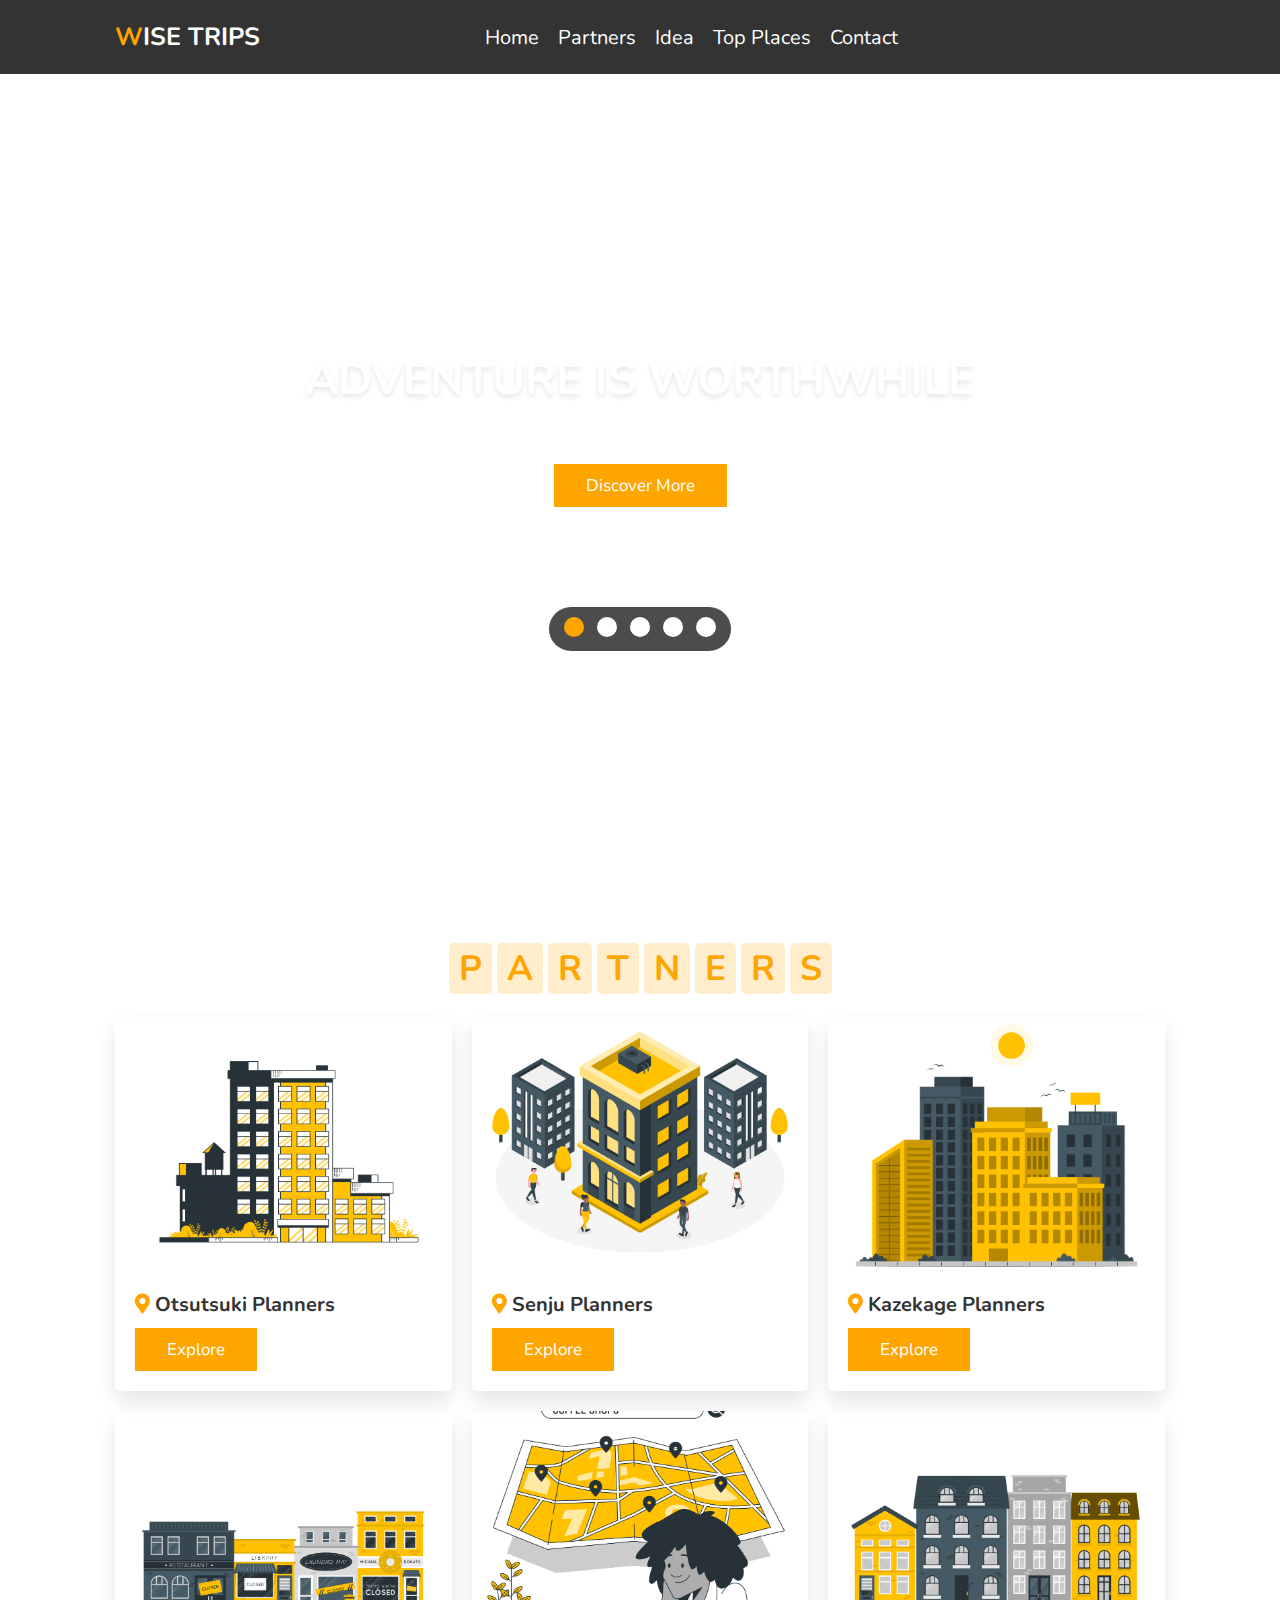
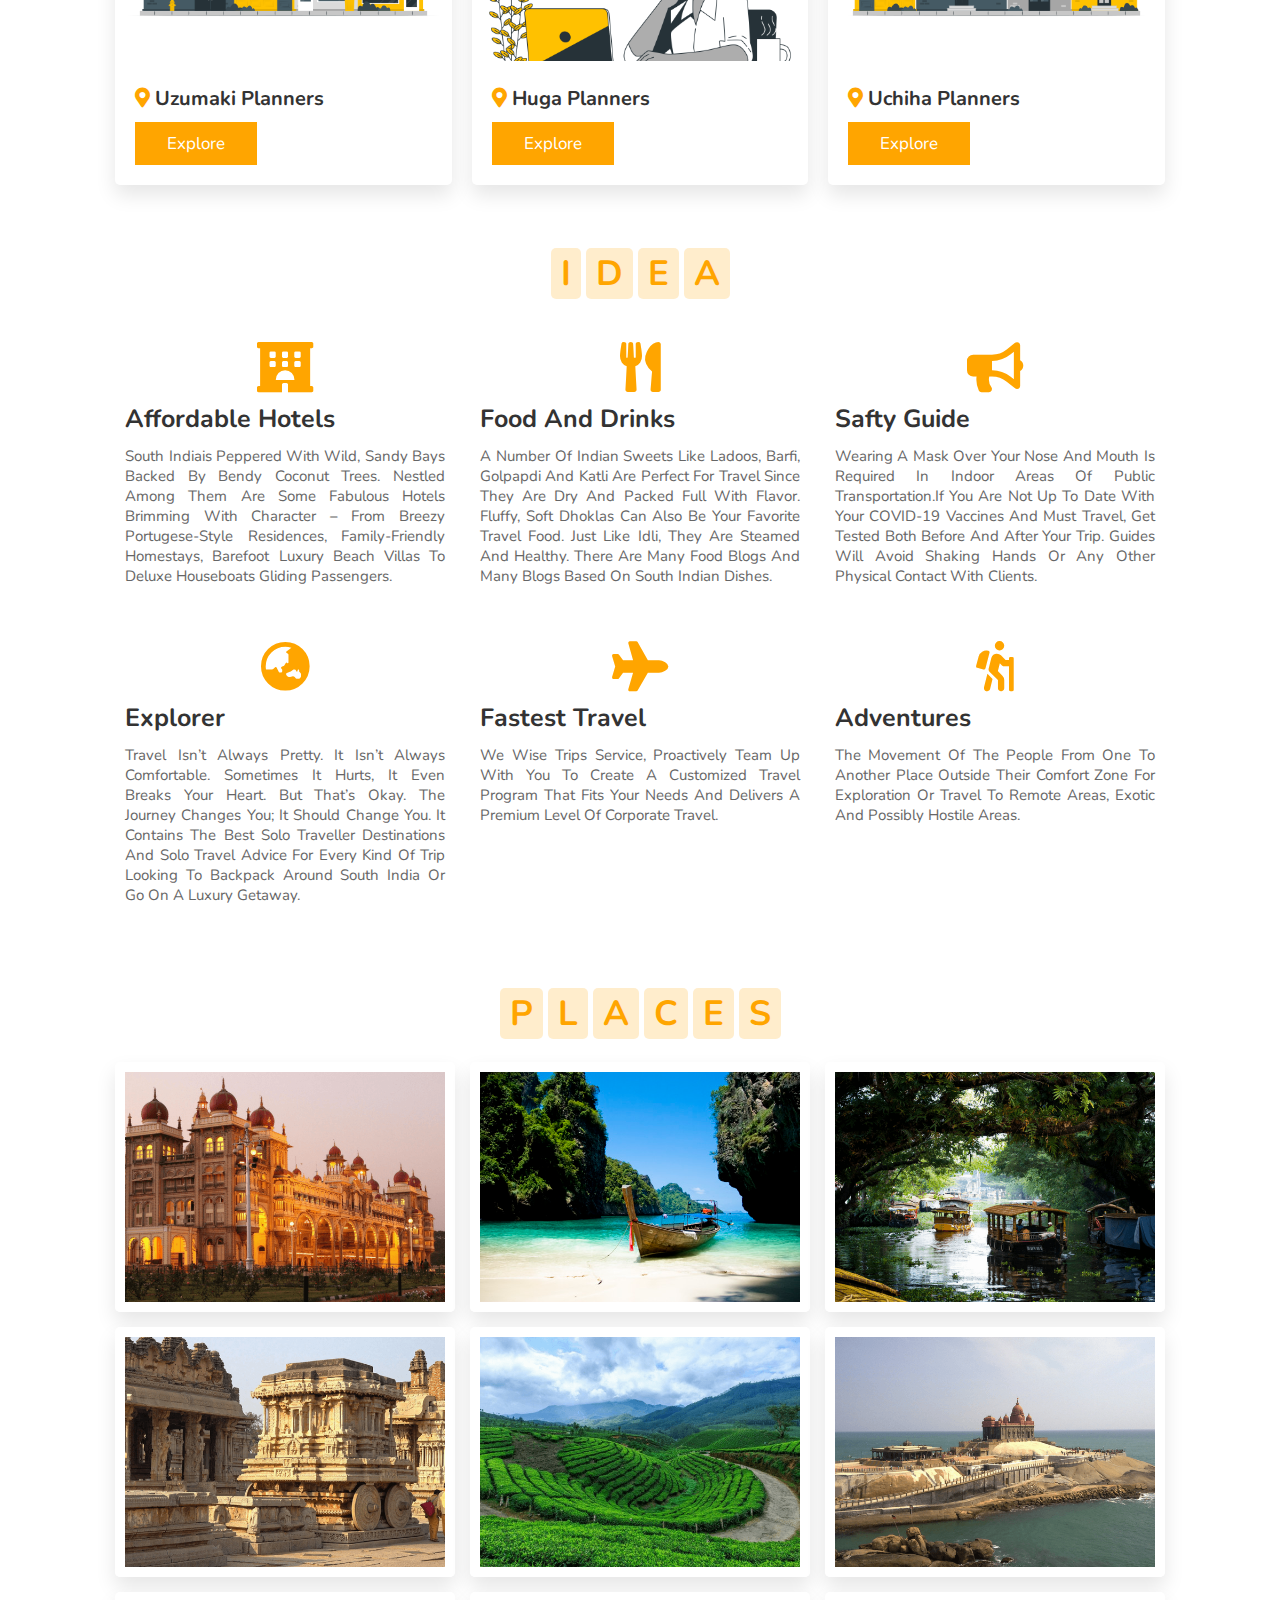
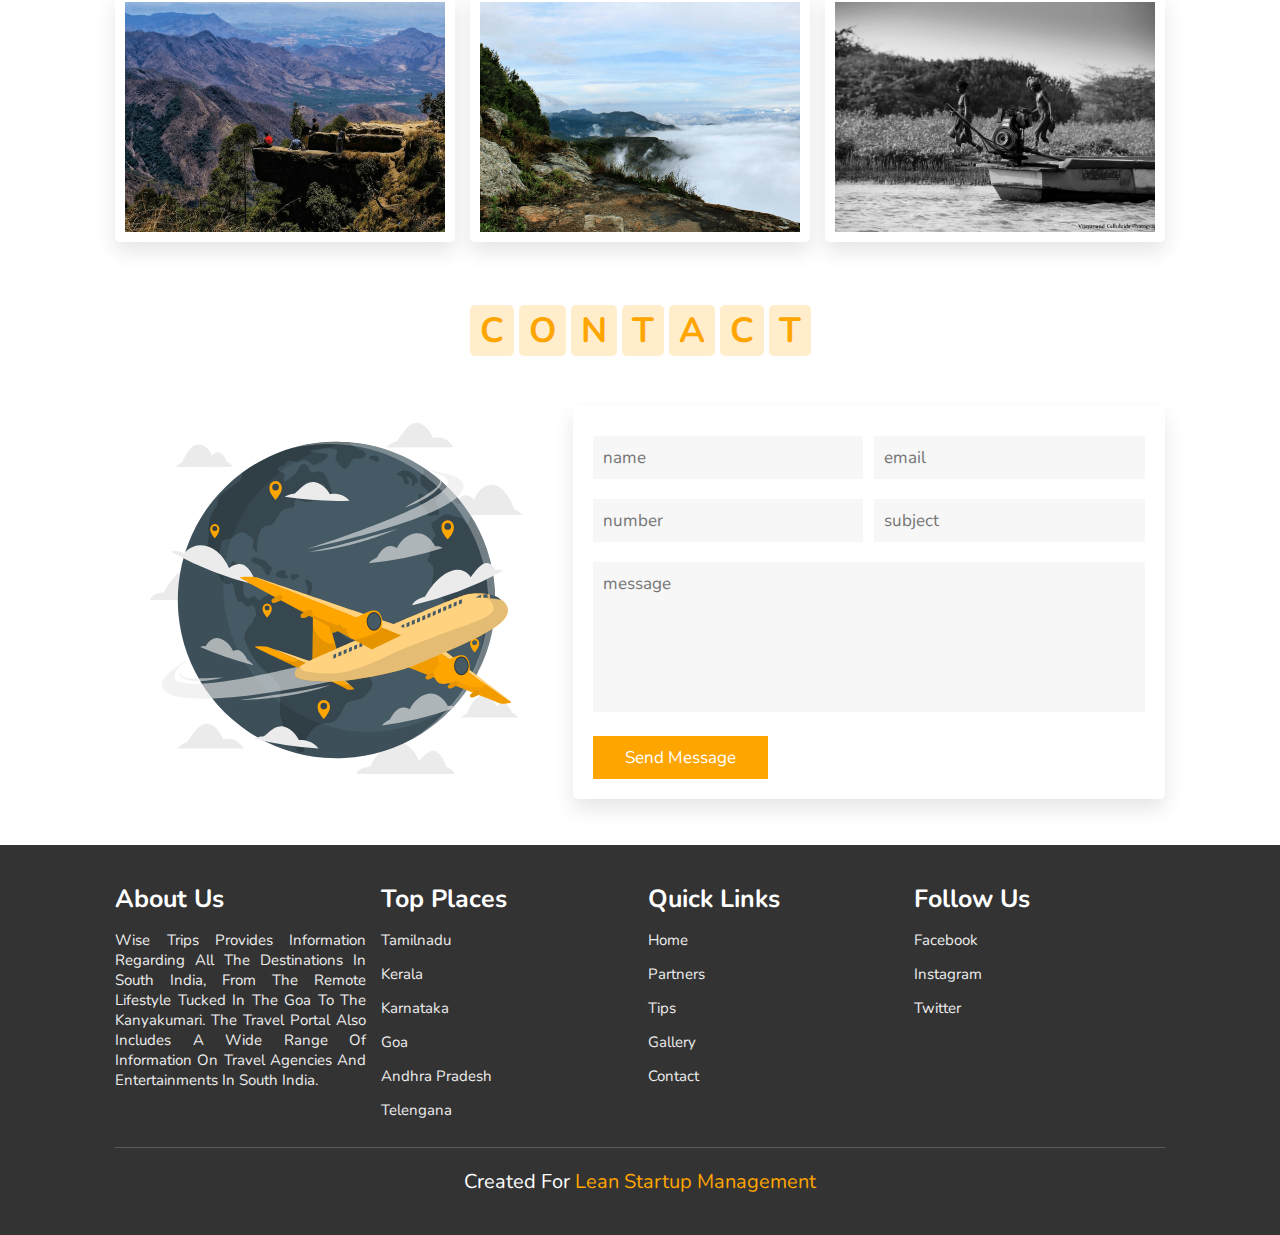
==== index.html @ 34a47249 "final commit" ====
<!DOCTYPE html>
<html lang="en">
<head>
    <meta charset="UTF-8">
    <meta name="viewport" content="width=device-width, initial-scale=1.0">
    <title>Wise Trips</title>

    <link rel="stylesheet" href="https://unpkg.com/swiper/swiper-bundle.min.css" />

    <!-- font awesome cdn link  -->
    <link rel="stylesheet" href="https://cdnjs.cloudflare.com/ajax/libs/font-awesome/5.15.3/css/all.min.css">

    <!-- custom css file link  -->
    <link rel="stylesheet" href="\style.css">

</head>
<body>
    
<!-- header section starts  -->

<header>

    <div id="menu-bar" class="fas fa-bars"></div>

    <a href="#" class="logo"><span>W</span>ise Trips</a>

    <nav class="navbar">
        <a href="#home">home</a>
        <a href="#packages">Partners</a>
        <a href="#services">Idea</a>
        <a href="#gallery">Top Places</a>
        <a href="#contact">contact</a>
    </nav>

    <div class="icons">
        <i class="fas fa-searc" id="search-btn"></i>
        <i class="fas fa-usr" id="login-btn"></i>
    </div>

    <form action="" class="search-bar-container">
        <input type="search" id="search-bar" placeholder="search here...">
        <label for="search-bar" class="fas fa-search"></label>
    </form>

</header>

<!-- header section ends -->

<!-- login form container  -->

<div class="login-form-container">

    <i class="fas fa-times" id="form-close"></i>

    <form action="">
        <h3>login</h3>
        <input type="email" class="box" placeholder="enter your email">
        <input type="password" class="box" placeholder="enter your password">
        <input type="submit" value="login now" class="btn">
        <input type="checkbox" id="remember">
        <label for="remember">remember me</label>
        <p>forget password? <a href="#">click here</a></p>
        <p>don't have and account? <a href="#">register now</a></p>
    </form>

</div>

<!-- home section starts  -->

<section class="home" id="home">

    <div class="content">
        <h3>adventure is worthwhile</h3>
        <p>Jobs fill your pockets, adventures fill your soul !</p>
        <a href="#book" class="btn">discover more</a>
    </div>

    <div class="controls">
        <span class="vid-btn active" data-src="assests/vid-3.mp4"></span>
        <span class="vid-btn" data-src="assests/vid-2.mp4"></span>
        <span class="vid-btn" data-src="assests/vid-1.mp4"></span>
        <span class="vid-btn" data-src="assests/vid-4.mp4"></span>
        <span class="vid-btn" data-src="assests/vid-5.mp4"></span>
    </div>

    <div class="video-container">
        <video src="assests/vid-3.mp4" id="video-slider" loop autoplay muted></video>
    </div>

</section>

<!-- home section ends -->

<!-- book section starts 

<section class="book" id="book">

    <h1 class="heading">
        <span>b</span>
        <span>o</span>
        <span>o</span>
        <span>k</span>
        <span class="space"></span>
        <span>n</span>
        <span>o</span>
        <span>w</span>
    </h1>

    <div class="row">

        <div class="image">
            <img src="assests/book-img.svg" alt="">
        </div>

        <form action="">
            <div class="inputBox">
                <h3>where to</h3>
                <input type="text" placeholder="place name">
            </div>
            <div class="inputBox">
                <h3>how many</h3>
                <input type="number" placeholder="number of guests">
            </div>
            <div class="inputBox">
                <h3>arrivals</h3>
                <input type="date">
            </div>
            <div class="inputBox">
                <h3>leaving</h3>
                <input type="date">
            </div>
            <input type="submit" class="btn" value="Explore">
        </form>

    </div>

</section>

-->

<!-- packages section starts  -->

<section class="packages" id="packages">

    <h1 class="heading">
        <span>p</span>
        <span>a</span>
        <span>r</span>
        <span>t</span>
        <span>n</span>
        <span>e</span>
        <span>r</span>
        <span>s</span>
    </h1>

    <div class="box-container">

        <div class="box">
            <img src="assests/p-1.png" alt="p1" width="200" height="100">
            <div class="content">
                <h3> <i class="fas fa-map-marker-alt"></i> Otsutsuki Planners </h3>
                <a href="otsutsuki.html" class="btn">Explore</a>
            </div>
        </div>

        <div class="box">
            <img src="assests/p-2.png" alt="p2" width="200" height="100">
            <div class="content">
                <h3> <i class="fas fa-map-marker-alt"></i> Senju Planners </h3>
                <a href="senju.html" class="btn">Explore</a>
            </div>
        </div>

        <div class="box">
            <img src="assests/p-3.png" alt="p3" width="200" height="100">
            <div class="content">
                <h3> <i class="fas fa-map-marker-alt"></i> Kazekage Planners </h3>
                <a href="kazekage.html" class="btn">Explore</a>
            </div>
        </div>

        <div class="box">
            <img src="assests/p-4.png" alt="p4" width="200" height="100">
            <div class="content">
                <h3> <i class="fas fa-map-marker-alt"></i> Uzumaki Planners </h3>
                <a href="uzumaki.html" class="btn">Explore</a>
            </div>
        </div>

        <div class="box">
            <img src="assests/p-5.png" alt="p5" width="200" height="100">
            <div class="content">
                <h3> <i class="fas fa-map-marker-alt"></i> Huga Planners </h3>
                <a href="huga.html" class="btn">Explore</a>
            </div>
        </div>

        <div class="box">
            <img src="assests/p-6.png" alt="p6" width="200" height="100">
            <div class="content">
                <h3> <i class="fas fa-map-marker-alt"></i> Uchiha Planners  </h3>
                <a href="uchiha.html" class="btn">Explore</a>
            </div>
        </div>

    </div>

</section>

<!-- packages section ends -->

<!-- services section starts  -->

<section class="services" id="services">

    <h1 class="heading">
        <span>i</span>
        <span>d</span>
        <span>e</span>
        <span>a</span>
    </h1>

    <div class="box-container">

        <div class="box">
            <i class="fas fa-hotel"></i>
            <h3>affordable hotels</h3>
            <p>South Indiais peppered with wild, sandy bays backed by bendy coconut trees. Nestled among them are some fabulous hotels brimming with character – from breezy Portugese-style residences, family-friendly homestays, barefoot luxury beach villas to deluxe houseboats gliding passengers.</p>
        </div>
        <div class="box">
            <i class="fas fa-utensils"></i>
            <h3>food and drinks</h3>
            <p>A number of Indian sweets like Ladoos, Barfi, Golpapdi and Katli are perfect for travel since they are dry and packed full with flavor. Fluffy, soft dhoklas can also be your favorite travel food. Just like idli, they are steamed and healthy. There are many food blogs and many blogs based on south indian dishes.</p>
        </div>
        <div class="box">
            <i class="fas fa-bullhorn"></i>
            <h3>safty guide</h3>
        <p>Wearing a mask over your nose and mouth is required in indoor areas of public transportation.If you are not up to date with your COVID-19 vaccines and must travel, get tested both before and after your trip. Guides will avoid shaking hands or any other physical contact with clients.</p>
        </div>
        <div class="box">
            <i class="fas fa-globe-asia"></i>
            <h3>Explorer</h3>
            <p>travel isn’t always pretty. It isn’t always comfortable. Sometimes it hurts, it even breaks your heart. But that’s okay. The journey changes you; it should change you. It contains the best Solo traveller destinations and Solo travel advice for every kind of trip looking to backpack around south india or go on a luxury getaway.</p>
        </div>
        <div class="box">
            <i class="fas fa-plane"></i>
            <h3>fastest travel</h3>
            <p>We wise trips service, proactively team up with you to create a customized travel program that fits your needs and delivers a premium level of corporate travel.</p>
        </div>
        <div class="box">
            <i class="fas fa-hiking"></i>
            <h3>adventures</h3>
            <p>the movement of the people from one to another place outside their comfort zone for exploration or travel to remote areas, exotic and possibly hostile areas.</p>
        </div>

    </div>

</section>

<!-- services section ends -->

<!-- gallery section starts  -->

<section class="gallery" id="gallery">

    <h1 class="heading">
        <span>p</span>
        <span>l</span>
        <span>a</span>
        <span>c</span>
        <span>e</span>
        <span>s</span>
    </h1>

    <div class="box-container">

        <div class="box">
            <img src="assests/g-1.png" alt="Mysore">
            <div class="content">
                <h3>Mysore</h3>
                <a href="https://goo.gl/maps/1WS11fqwdSLzTFxN9" class="btn">see more</a>
            </div>
        </div>
        <div class="box">
            <img src="assests/g-2.jpg" alt="goa">
            <div class="content">
                <h3>Goa</h3>
                <a href="https://goo.gl/maps/oAeDshe9QBrhGEzW7" class="btn">see more</a>
            </div>
        </div>
        <div class="box">
            <img src="assests/g-3.png" alt="">
            <div class="content">
                <h3>Alleppey</h3>
                <a href="https://goo.gl/maps/uhhmqNxSxy46jvJx5" class="btn">see more</a>
            </div>
        </div>
        <div class="box">
            <img src="assests/g-4.png" alt="">
            <div class="content">
                <h3>Hampi</h3>
                <a href="https://goo.gl/maps/oT3DZjLr4B6SwUMW8" class="btn">see more</a>
            </div>
        </div>
        <div class="box">
            <img src="assests/g-5.png" alt="">
            <div class="content">
                <h3>Munnar</h3>
                <a href="https://goo.gl/maps/4NiTgsf7n7s7ZfRNA" class="btn">see more</a>
            </div>
        </div>
        <div class="box">
            <img src="assests/g-6.png" alt="">
            <div class="content">
                <h3>Kanyakumari</h3>
                <a href="https://goo.gl/maps/uJVfgu61DJAiAgM26" class="btn">see more</a>
            </div>
        </div>
        <div class="box">
            <img src="assests/g-7.png" alt="">
            <div class="content">
                <h3>Kodaikanal</h3>
                <a href="https://goo.gl/maps/xRZV5PPm8XVkPYha8" class="btn">see more</a>
            </div>
        </div>
        <div class="box">
            <img src="assests/g-8.png" alt="">
            <div class="content">
                <h3>Yercaud</h3>
                <a href="https://goo.gl/maps/sGEQZucRxnYaQV5u7" class="btn">see more</a>
            </div>
        </div>
        <div class="box">
            <img src="assests/g-9.jpg" alt="">
            <div class="content">
                <h3>Kaveri Poompatinam</h3>
                <a href="https://goo.gl/maps/pZ4qTy2yTQE6zzvb6" class="btn">see more</a>
            </div>
        </div>

    </div>

</section>

<!-- gallery section ends -->

<!-- contact section starts  -->

<section class="contact" id="contact">
    
    <h1 class="heading">
        <span>c</span>
        <span>o</span>
        <span>n</span>
        <span>t</span>
        <span>a</span>
        <span>c</span>
        <span>t</span>
    </h1>

    <div class="row">

        <div class="image">
            <img src="assests/contact-img.svg" alt="travel-svg">
        </div>

        <form action="mailto:wisetrips.wiser@gmail.com"  method="post" enctype="text/plain">
            <div class="inputBox">
                <input type="text" placeholder="name">
                <input type="email" placeholder="email">
            </div>
            <div class="inputBox">
                <input type="tel" placeholder="number">
                <input type="text" placeholder="subject">
            </div>
            <textarea placeholder="message" id="" cols="30" rows="10"></textarea>
            <input type="submit" class="btn" value="send message">
        </form>

    </div>
    
</section>

<!-- contact section ends -->

<!-- footer section  -->

<section class="footer">

    <div class="box-container">

        <div class="box">
            <h3>about us</h3>
            <p>Wise Trips provides information regarding all the destinations in South India, from the remote lifestyle tucked in the Goa to the Kanyakumari. The travel portal also includes a wide range of information on travel agencies and entertainments in South India.</p>
        </div>
        <div class="box">
            <h3>Top Places</h3>
            <a href="http://www.tamilnadutourism.org/">Tamilnadu</a>
            <a href="https://www.keralatourism.org/">Kerala</a>
            <a href="https://www.karnatakatourism.org/">Karnataka</a>
            <a href="https://goa-tourism.com/">Goa</a>
            <a href="https://tourism.ap.gov.in/">Andhra Pradesh</a>
            <a href="https://tourism.telangana.gov.in/">Telengana</a>
        </div>
        <div class="box">
            <h3>quick links</h3>
            <a href="#home">Home</a>
            <a href="#packages">Partners</a>
            <a href="#services">Tips</a>
            <a href="#gallery">gallery</a>
            <a href="#contact">contact</a>
        </div>

        <div class="box">
            <h3>follow us</h3>
            <a href="#">facebook</a>
            <a href="#">instagram</a>
            <a href="#">twitter</a>
        </div>

    </div>

    <h1 class="credit"> created for <span> Lean Startup Management  </h1>

</section>

<script src="https://unpkg.com/swiper/swiper-bundle.min.js"></script>

<!-- custom js file link  -->
<script src="\script.js"></script>

</body>
</html>
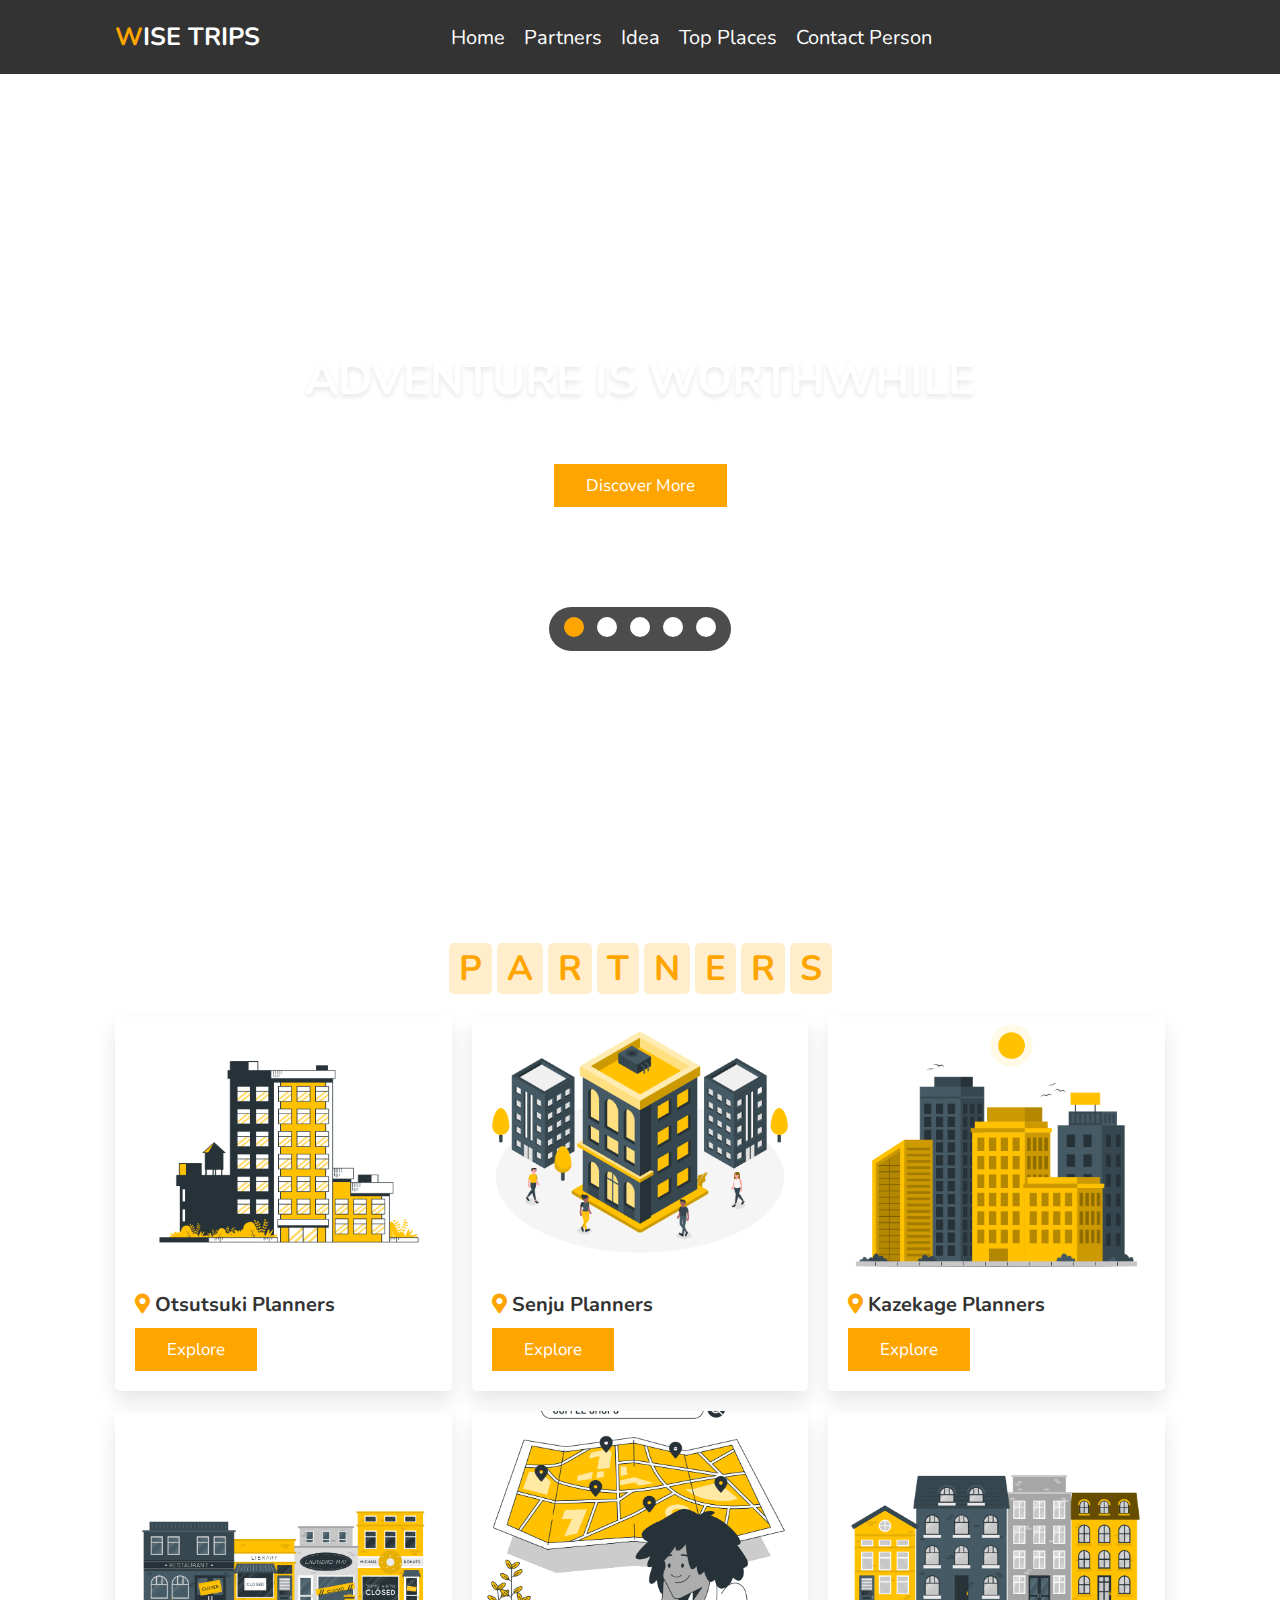
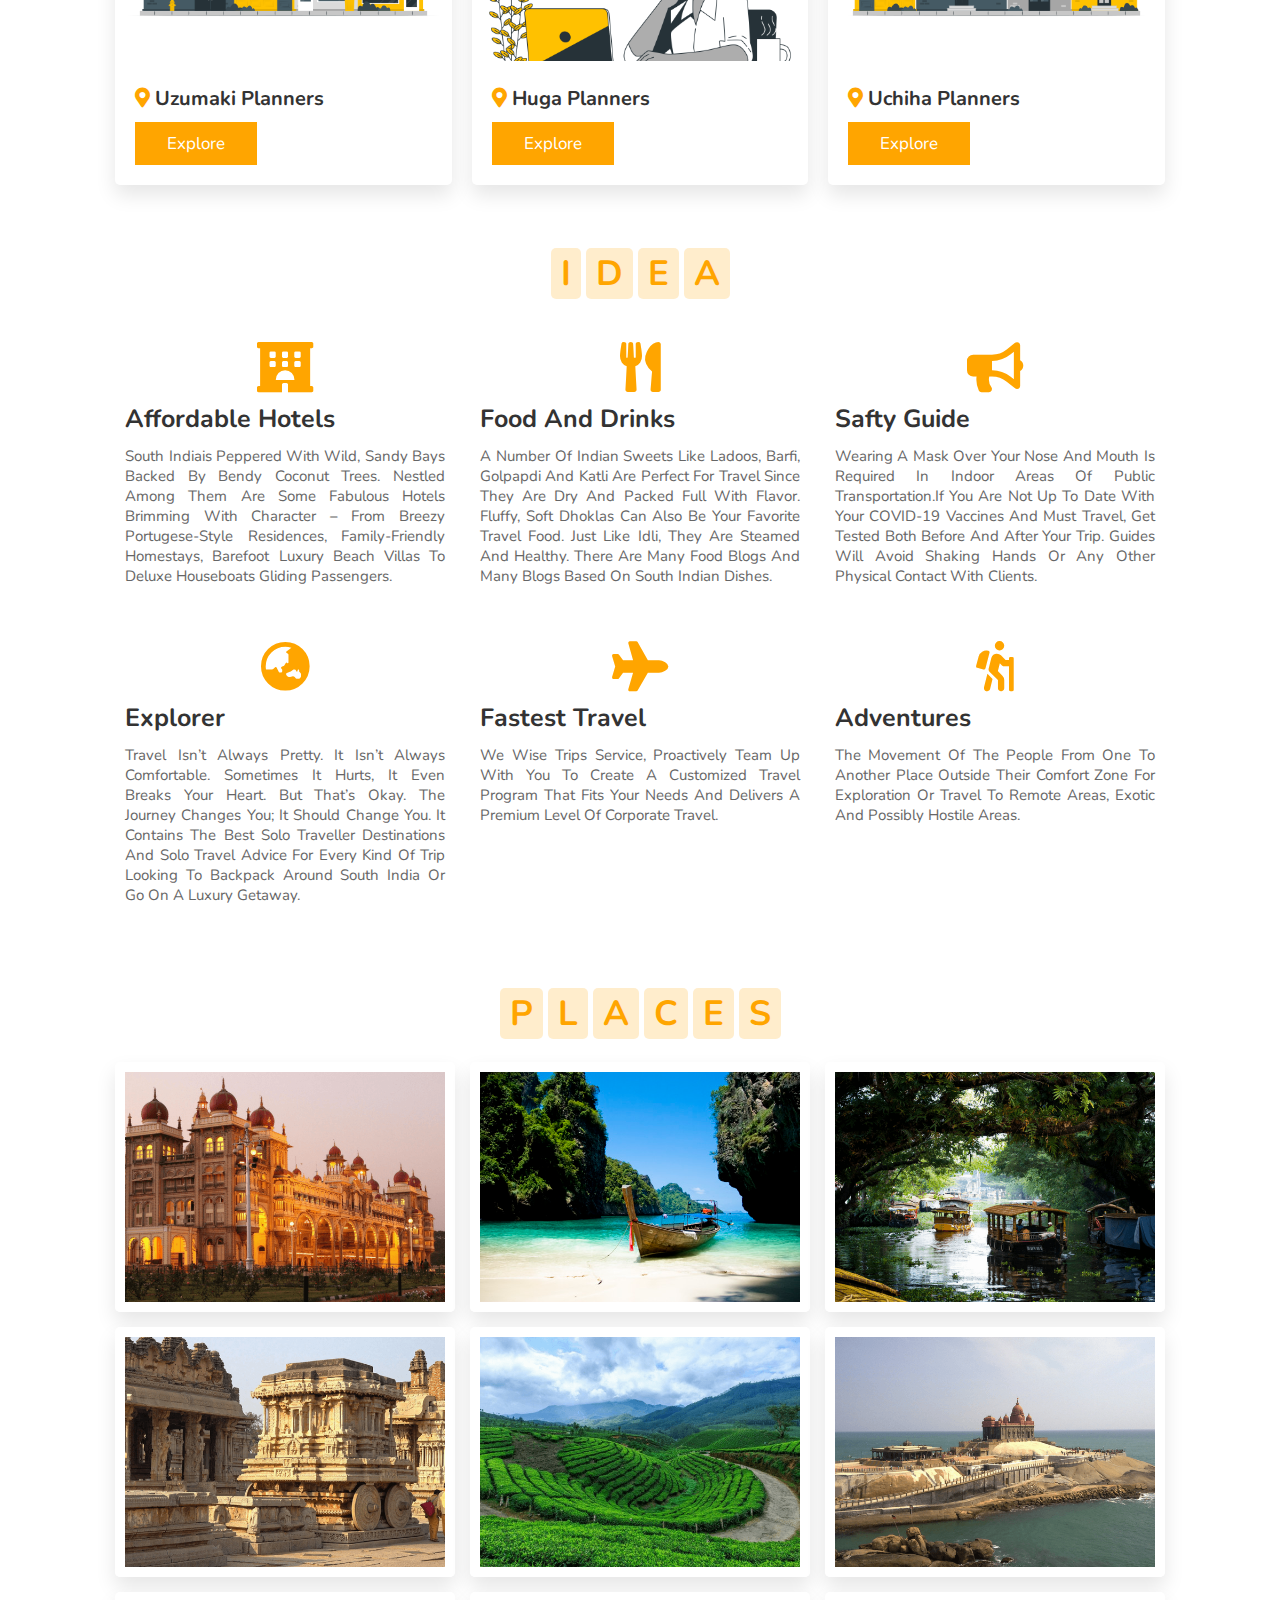
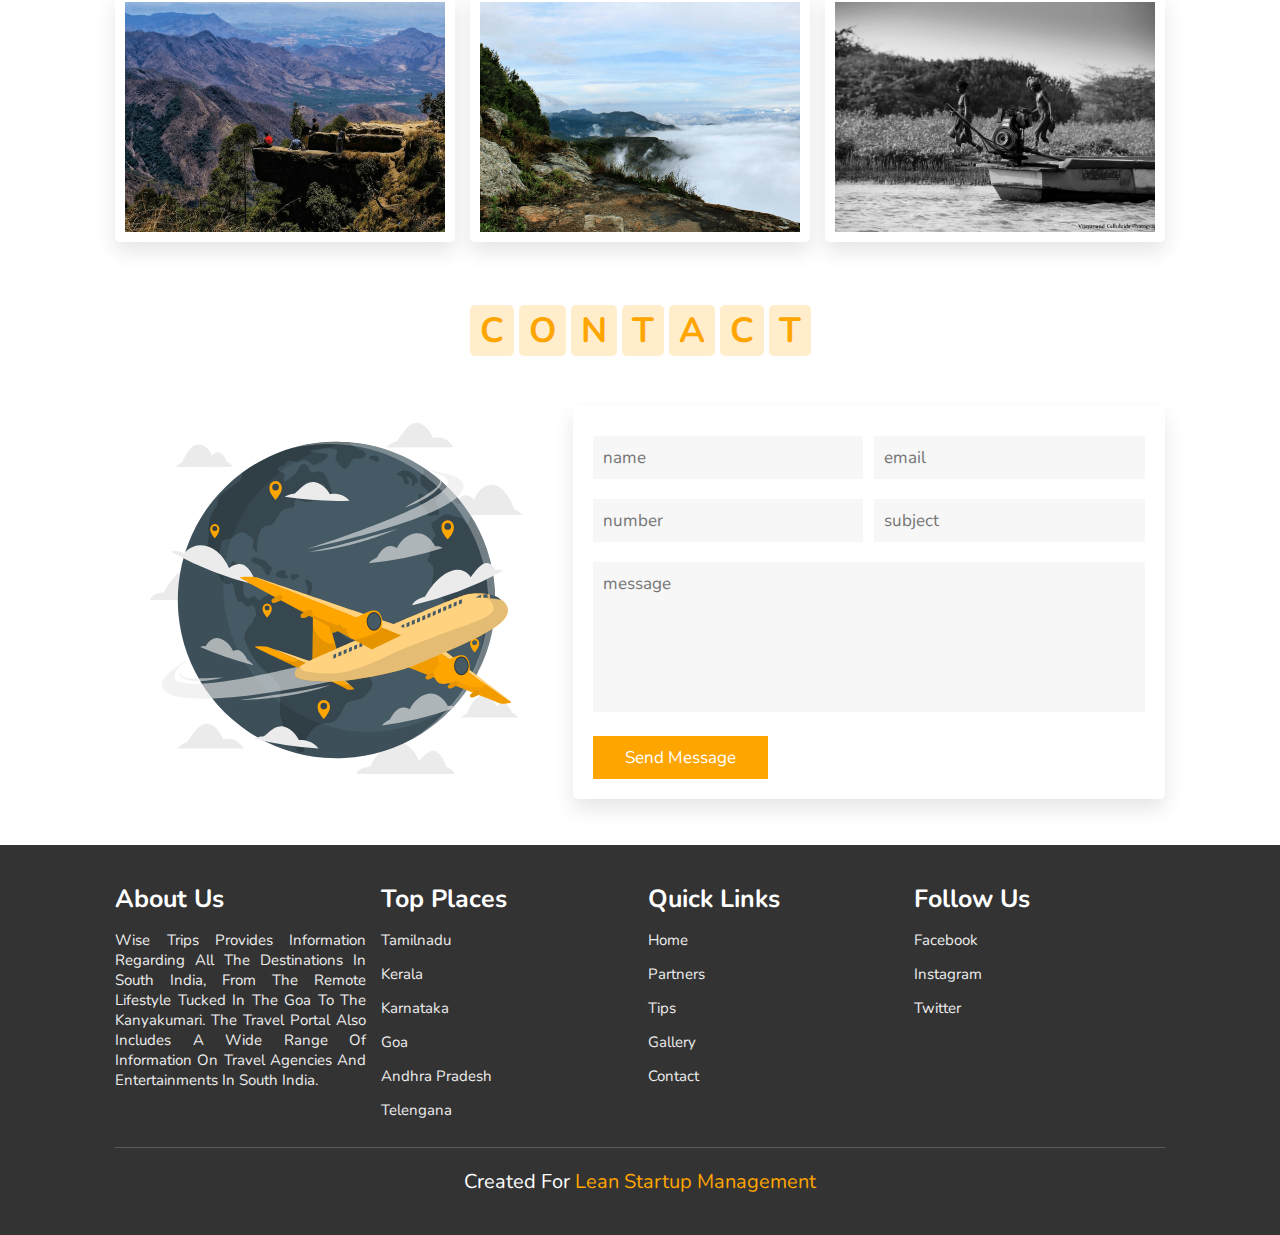
==== commit 138cd963: "Update index.html" ====
--- a/index.html
+++ b/index.html
@@ -3,7 +3,7 @@
 <head>
     <meta charset="UTF-8">
     <meta name="viewport" content="width=device-width, initial-scale=1.0">
-    <title>Wise Trips</title>
+    <title>Wise Trips In</title>
 
     <link rel="stylesheet" href="https://unpkg.com/swiper/swiper-bundle.min.css" />
 
@@ -29,7 +29,7 @@
         <a href="#packages">Partners</a>
         <a href="#services">Idea</a>
         <a href="#gallery">Top Places</a>
-        <a href="#contact">contact</a>
+        <a href="#contact">contact Person</a>
     </nav>
 
     <div class="icons">
@@ -430,4 +430,4 @@
 <script src="\script.js"></script>
 
 </body>
-</html>+</html>
